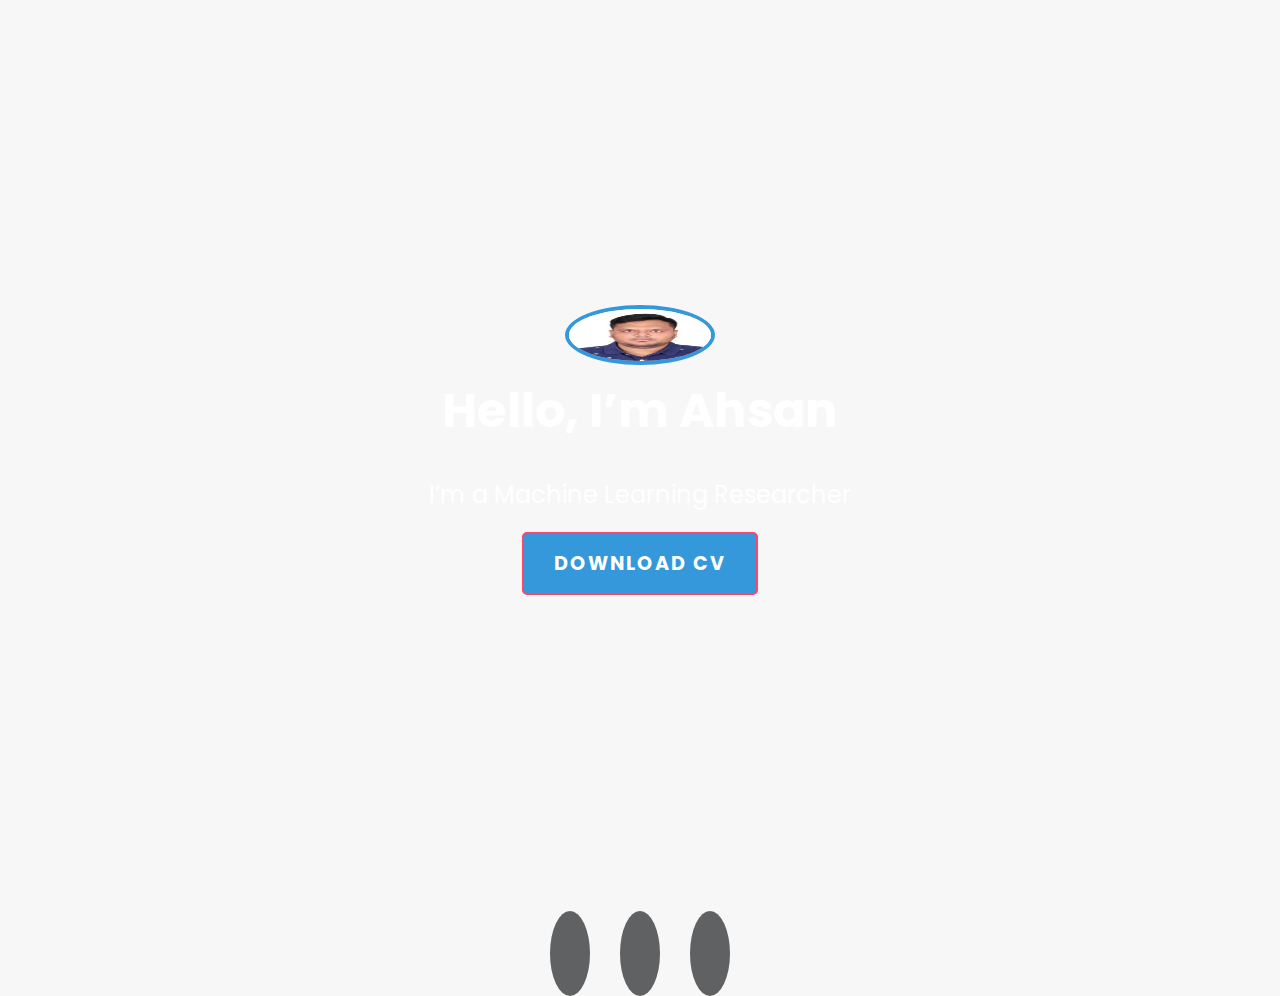
==== index.html @ e0b85def "index.html" ====
<!DOCTYPE html>
<html lang="en">
<head>
    <meta charset="UTF-8">
    <title>Ahsan's Portfolio</title>
    <link rel="stylesheet" href="style.css">
    <style>
        body {
            font-family: 'Arial', sans-serif;
            margin: 0;
            padding: 0;
            background-color: #f7f7f7;
        }

        .hero {
            background-image: url('background.jpg'); /* Add a background image */
            background-size: cover;
            background-position: center;
            height: 100vh;
            display: flex;
            flex-direction: column;
            justify-content: center;
            align-items: center;
            text-align: center;
            color: #fff;
        }

        .hero h1 {
            font-size: 3rem;
            margin: 10px 0;
        }

        .hero p {
            font-size: 1.5rem;
            margin: 20px 0;
        }

        .btn {
            display: inline-block;
            background-color: #3498db;
            color: #fff;
            padding: 15px 30px;
            border-radius: 5px;
            text-decoration: none;
            font-weight: bold;
            transition: background-color 0.3s ease;
            font-size: 1.2rem;
        }

        .btn:hover {
            background-color: #2980b9;
        }

        .logo {
            width: 150px;
            height: 150px;
            border-radius: 50%;
            border: 4px solid #3498db;
        }

        .footer {
            text-align: center;
            margin-top: 30px;
        }

        .footer a {
            font-size: 2rem;
            color: #3498db;
            margin: 0 15px;
            text-decoration: none;
        }

        /* Add more styles as needed */
    </style>
</head>
<body>
    <div class="hero">
        <img src="pial.jpg" class="logo" alt="Avatar">
        <h1>Hello, I’m <span>Ahsan</span></h1>
        <p>I’m a Machine Learning Researcher</p>
        <a href="Ahsan.pdf" class="btn">Download CV</a>
    </div>
    <div class="footer">
        <a href="https://www.linkedin.com/in/israt-zarin/" class="fa fa-linkedin"></a>
        <a href="mailto:zarindola@gmail.com" class="fa fa-envelope"></a>
        <a href="https://github.com/ZarinIsrat" class="fa fa-github"></a>
    </div>
</body>
</html>
---- style.css ----
@import url('https://fonts.googleapis.com/css2?family=Poppins:wght@400;500;600;700&display=swap');
*{
    margin: 0;
    padding: 0;
    box-sizing: border-box;
    font-family: 'Poppins', sans-serif;
}
a{
    text-decoration: none;
}
.hero{
    width: 100%;
    height: 100vh;
    background: url(img/bg1.jpg);
    background-size: cover;
}
nav{
    display: flex;
    align-items: center;
    justify-content: space-between;
    padding: 30px 100px;
}
.logo{
    max-height: 60px;
}
nav ul li{
    list-style: none;
    display: inline-block;
    padding: 10px 20px;
}
nav ul li a{
    color: #1d1d24;
    position: relative;
    padding: 5px 0;
}
nav ul li a:hover{
    color: #fd4766;
}
nav ul li a:after{
    content: "";
    position: absolute;
    left: 0;
    width: 0;
    height: 3px;
    background: #fd4766;
    transition: .3s;
    bottom: 0;
}
nav ul li a:hover:after{
    width: 100%;
}
.btn{
    color: #fff;
    font-size: 16px;
    text-transform: uppercase;
    letter-spacing: 2px;
    padding: 16px 40px;
    border-radius: 500px;
    display: inline-block;
    font-weight: 500;
    transition: all .4s ease-in-out;
    background-size: 152% 100%;
    background: #fd4766;
    border: 2px solid #fd4766;
}
.btn:hover{
    background: transparent;
    border-color: #fd4766;
    color: #fd4766;
}
.content{
    position: absolute;
    top: 35%;
    left: 8%;
}
.content .title{
    color: #1f1f25;
    font-size: 15px;
    text-transform: uppercase;
    letter-spacing: 4px;
    display: inline-block;
    margin-bottom: 20px;
    background: linear-gradient(120deg, #1c99fe 20.69%, #7644ff 50.19%,#fd4766 79.69%);
    -webkit-background-clip: text;
    -webkit-text-fill-color: transparent;
}
.content h1{
    color: #1f1f25;
    font-size: 75px;
    font-weight: 900;
    line-height: 90px;
    text-transform: inherit;
    width: 70%;
}
.content h1 span{
    color: #fd4766;
}
.content p{
    width: 55%;
    color: #757575;
    margin-top: 25px;
    margin-bottom: 30px;
}
.fa {
  padding: 20px;
  font-size: 30px;
  width: 50px;
  text-align: center;
  text-decoration: none;
  margin: 5px 2px;
}

.fa:hover {
    opacity: 0.7;
}
.fa-linkedin {
  background: #606162;
  color: white;
  border-radius: 50%;
}
.fa-github {
  background: #606162;
  color: white;
  border-radius: 50%;
}
.fa-envelope{
  background: #606162;
  color: white;
  border-radius: 50%;
}
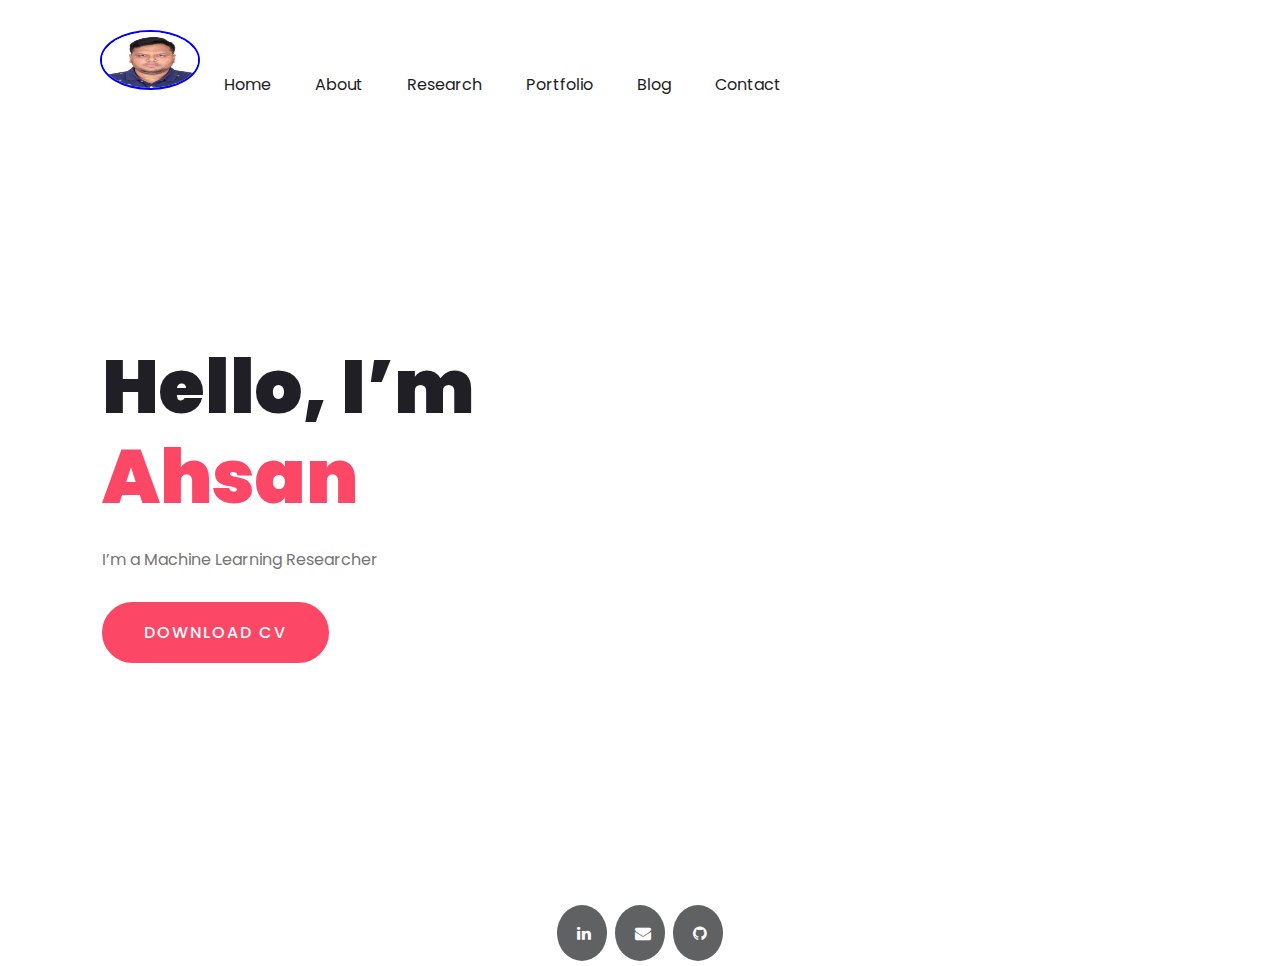
==== commit 06fb55a6: "index.html" ====
--- a/index.html
+++ b/index.html
@@ -2,88 +2,46 @@
 <html lang="en">
 <head>
     <meta charset="UTF-8">
-    <title>Ahsan's Portfolio</title>
+    <title>Personal Portfolio Website</title>
+    <!----CSS link----->
     <link rel="stylesheet" href="style.css">
-    <style>
-        body {
-            font-family: 'Arial', sans-serif;
-            margin: 0;
-            padding: 0;
-            background-color: #f7f7f7;
-        }
-
-        .hero {
-            background-image: url('background.jpg'); /* Add a background image */
-            background-size: cover;
-            background-position: center;
-            height: 100vh;
-            display: flex;
-            flex-direction: column;
-            justify-content: center;
-            align-items: center;
-            text-align: center;
-            color: #fff;
-        }
-
-        .hero h1 {
-            font-size: 3rem;
-            margin: 10px 0;
-        }
-
-        .hero p {
-            font-size: 1.5rem;
-            margin: 20px 0;
-        }
-
-        .btn {
-            display: inline-block;
-            background-color: #3498db;
-            color: #fff;
-            padding: 15px 30px;
-            border-radius: 5px;
-            text-decoration: none;
-            font-weight: bold;
-            transition: background-color 0.3s ease;
-            font-size: 1.2rem;
-        }
-
-        .btn:hover {
-            background-color: #2980b9;
-        }
-
-        .logo {
-            width: 150px;
-            height: 150px;
-            border-radius: 50%;
-            border: 4px solid #3498db;
-        }
-
-        .footer {
-            text-align: center;
-            margin-top: 30px;
-        }
-
-        .footer a {
-            font-size: 2rem;
-            color: #3498db;
-            margin: 0 15px;
-            text-decoration: none;
-        }
-
-        /* Add more styles as needed */
+	<style>
+    img {
+        width: 100px;
+        height: 200px;
+        border-radius: 50%;
+        border: 2px solid blue;
+    }
     </style>
+    <link rel="stylesheet" href="https://cdnjs.cloudflare.com/ajax/libs/font-awesome/4.7.0/css/font-awesome.min.css">
 </head>
 <body>
+    
     <div class="hero">
-        <img src="pial.jpg" class="logo" alt="Avatar">
-        <h1>Hello, I’m <span>Ahsan</span></h1>
-        <p>I’m a Machine Learning Researcher</p>
-        <a href="Ahsan.pdf" class="btn">Download CV</a>
+        <nav>
+            <ul>
+                <img src="pial.jpg" class="logo" alt="Avatar">
+                <li><a href="index">Home</a></li>
+                <li><a href="Other/About">About</a></li>
+                <li><a href="Other/Research">Research</a></li>
+                <li><a href="Other/Portfolio">Portfolio</a></li> <!-- Added Portfolio option -->
+                <li><a href="Other/Blog">Blog</a></li> <!-- Added Blog option -->
+                <li><a href="Other/Contact">Contact</a></li>
+            </ul>
+        </nav>
+        <div class="content">
+            <span class="title"></span>
+            <h1>Hello, I’m <span>Ahsan</span></h1>
+            <p>I’m a Machine Learning Researcher</p>
+            <a href="Ahsan.pdf" class="btn">Download CV</a>
+        </div>
     </div>
-    <div class="footer">
+    <center>
+    <footer>
         <a href="https://www.linkedin.com/in/israt-zarin/" class="fa fa-linkedin"></a>
         <a href="mailto:zarindola@gmail.com" class="fa fa-envelope"></a>
         <a href="https://github.com/ZarinIsrat" class="fa fa-github"></a>
-    </div>
+    </footer>
+    </center>
 </body>
 </html>
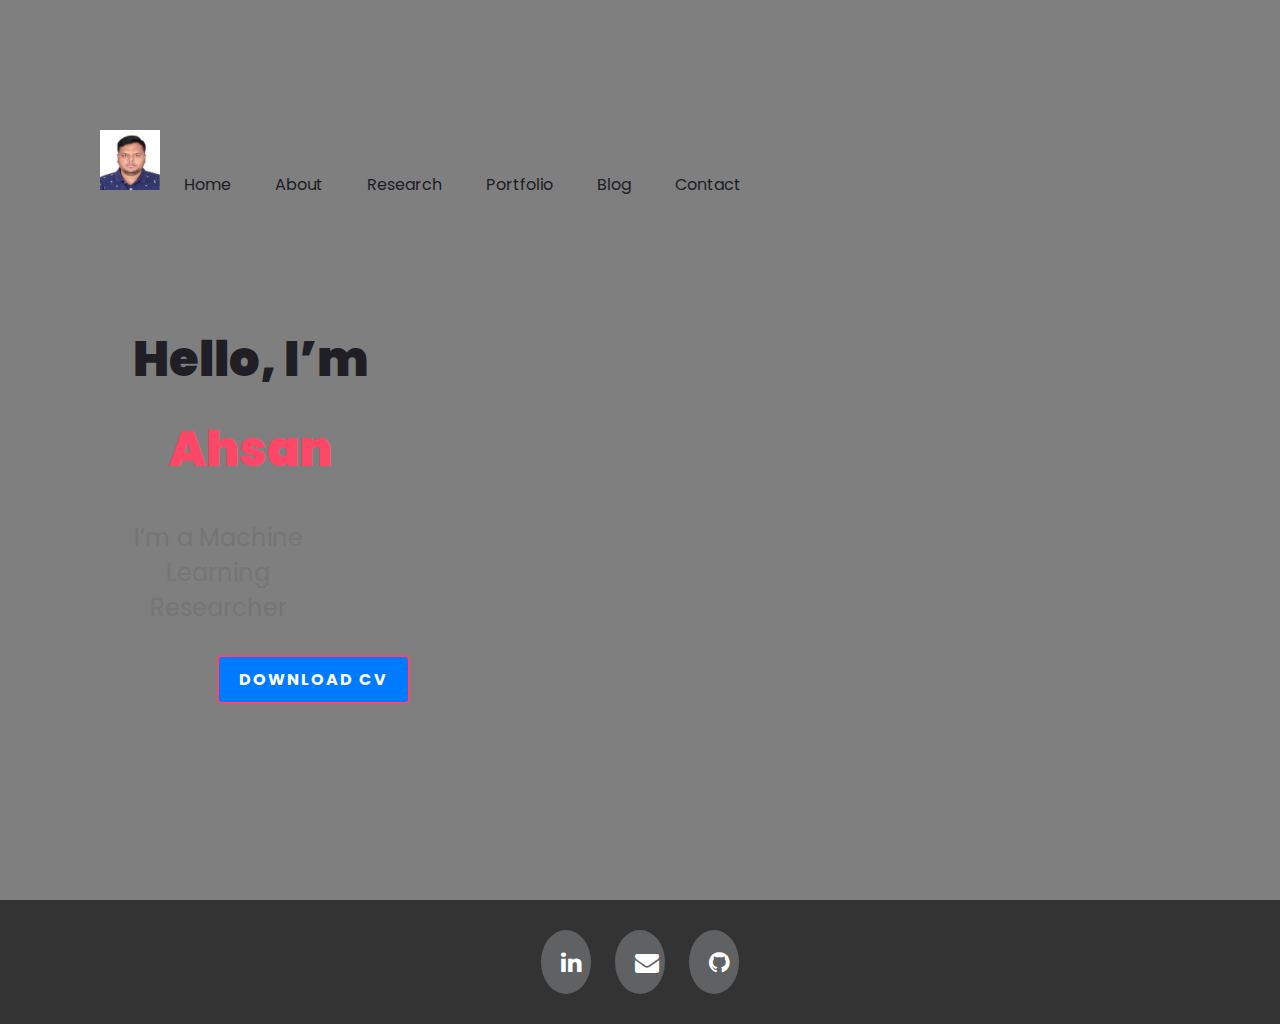
==== commit dc51f306: "index.html" ====
--- a/index.html
+++ b/index.html
@@ -3,20 +3,68 @@
 <head>
     <meta charset="UTF-8">
     <title>Personal Portfolio Website</title>
-    <!----CSS link----->
+    <!-- CSS Styles -->
     <link rel="stylesheet" href="style.css">
-	<style>
-    img {
-        width: 100px;
-        height: 200px;
-        border-radius: 50%;
-        border: 2px solid blue;
-    }
+    <link rel="stylesheet" href="https://cdnjs.cloudflare.com/ajax/libs/font-awesome/4.7.0/css/font-awesome.min.css">
+    <style>
+        body {
+            font-family: Arial, sans-serif;
+            background-image: url('background.jpg'); /* Add an attractive background image */
+            background-size: cover;
+            color: #fff; /* Text color */
+        }
+
+        /* Add CSS styles for your hero section */
+        .hero {
+            background-color: rgba(0, 0, 0, 0.5); /* Semi-transparent background */
+            padding: 100px 0;
+            text-align: center;
+        }
+
+        .hero h1 {
+            font-size: 3rem;
+            margin-bottom: 10px;
+        }
+
+        .hero p {
+            font-size: 1.5rem;
+        }
+
+        .btn {
+            background-color: #007bff;
+            color: #fff;
+            padding: 10px 20px;
+            border-radius: 5px;
+            text-decoration: none;
+            font-weight: bold;
+            transition: background-color 0.3s ease;
+        }
+
+        .btn:hover {
+            background-color: #0056b3; /* Darker shade on hover */
+        }
+
+        /* Add styles for the footer */
+        footer {
+            background-color: #333;
+            padding: 20px 0;
+            text-align: center;
+        }
+
+        .fa {
+            font-size: 24px;
+            margin: 10px;
+            color: #fff;
+            text-decoration: none;
+            transition: color 0.3s ease;
+        }
+
+        .fa:hover {
+            color: #007bff; /* Change color on hover */
+        }
     </style>
-    <link rel="stylesheet" href="https://cdnjs.cloudflare.com/ajax/libs/font-awesome/4.7.0/css/font-awesome.min.css">
 </head>
 <body>
-    
     <div class="hero">
         <nav>
             <ul>
@@ -24,24 +72,21 @@
                 <li><a href="index">Home</a></li>
                 <li><a href="Other/About">About</a></li>
                 <li><a href="Other/Research">Research</a></li>
-                <li><a href="Other/Portfolio">Portfolio</a></li> <!-- Added Portfolio option -->
-                <li><a href="Other/Blog">Blog</a></li> <!-- Added Blog option -->
+                <li><a href="Other/Portfolio">Portfolio</a></li>
+                <li><a href="Other/Blog">Blog</a></li>
                 <li><a href="Other/Contact">Contact</a></li>
             </ul>
         </nav>
         <div class="content">
-            <span class="title"></span>
             <h1>Hello, I’m <span>Ahsan</span></h1>
             <p>I’m a Machine Learning Researcher</p>
             <a href="Ahsan.pdf" class="btn">Download CV</a>
         </div>
     </div>
-    <center>
     <footer>
         <a href="https://www.linkedin.com/in/israt-zarin/" class="fa fa-linkedin"></a>
         <a href="mailto:zarindola@gmail.com" class="fa fa-envelope"></a>
         <a href="https://github.com/ZarinIsrat" class="fa fa-github"></a>
     </footer>
-    </center>
 </body>
 </html>
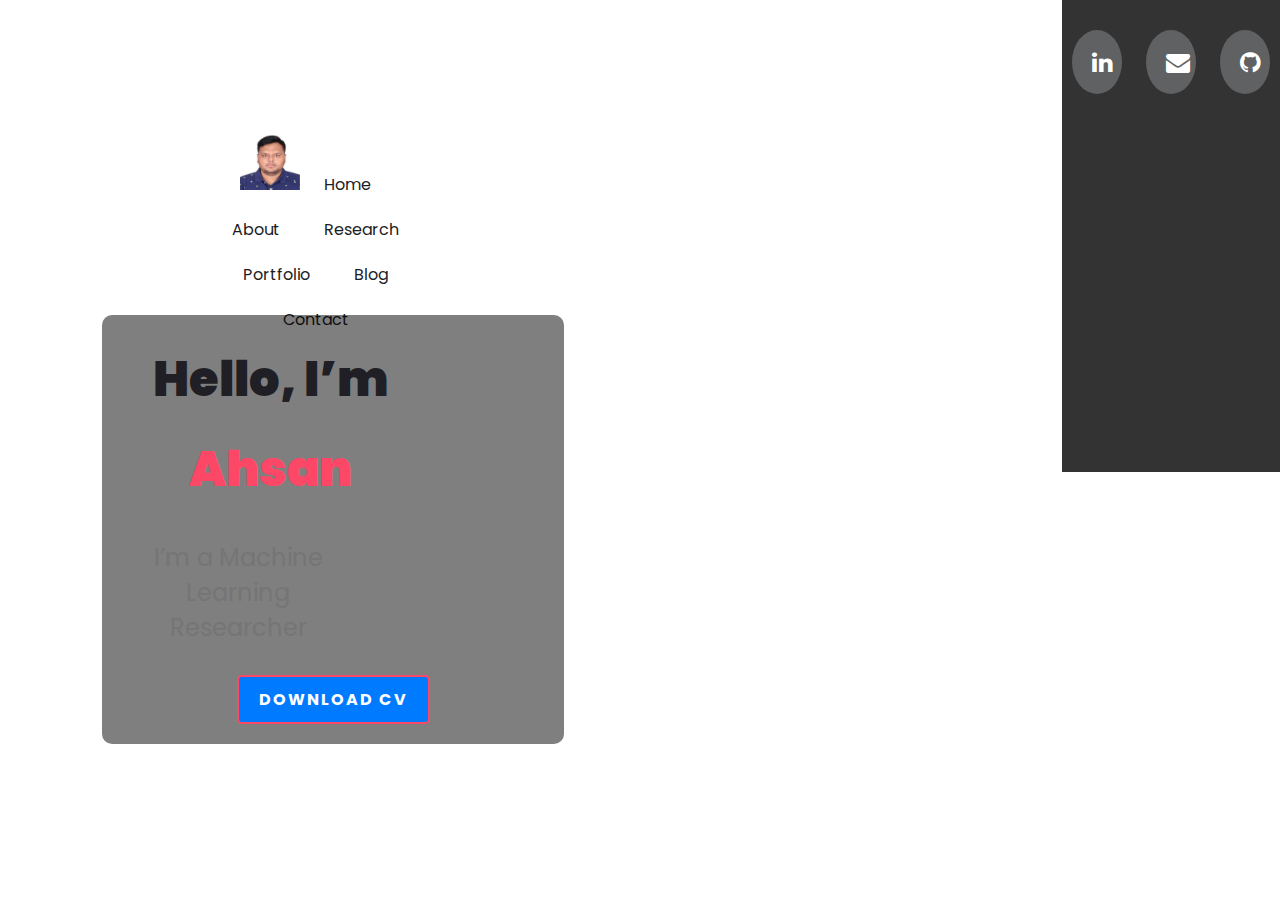
==== commit d8593707: "index.html" ====
--- a/index.html
+++ b/index.html
@@ -12,21 +12,30 @@
             background-image: url('background.jpg'); /* Add an attractive background image */
             background-size: cover;
             color: #fff; /* Text color */
+            margin: 0; /* Remove default margin */
+            padding: 0; /* Remove default padding */
+            display: flex; /* Create a flex container */
         }
 
-        /* Add CSS styles for your hero section */
-        .hero {
-            background-color: rgba(0, 0, 0, 0.5); /* Semi-transparent background */
-            padding: 100px 0;
+        /* Left side (Content) */
+        .content-container {
+            flex: 1; /* Take up available space */
+            padding: 100px;
             text-align: center;
         }
 
-        .hero h1 {
+        .content {
+            background-color: rgba(0, 0, 0, 0.5); /* Semi-transparent background */
+            border-radius: 10px;
+            padding: 20px;
+        }
+
+        .content h1 {
             font-size: 3rem;
             margin-bottom: 10px;
         }
 
-        .hero p {
+        .content p {
             font-size: 1.5rem;
         }
 
@@ -44,7 +53,29 @@
             background-color: #0056b3; /* Darker shade on hover */
         }
 
-        /* Add styles for the footer */
+        /* Right side (Exotic Content) */
+        .exotic-container {
+            flex: 1; /* Take up available space */
+            background-image: url('exotic-background.jpg'); /* Add exotic background image */
+            background-size: cover;
+        }
+
+        .exotic-content {
+            padding: 50px;
+            text-align: center;
+            color: #fff;
+        }
+
+        .exotic-content h2 {
+            font-size: 2rem;
+        }
+
+        .exotic-content p {
+            font-size: 1.2rem;
+            margin-top: 20px;
+        }
+
+        /* Footer Styles (No change from previous) */
         footer {
             background-color: #333;
             padding: 20px 0;
@@ -65,7 +96,8 @@
     </style>
 </head>
 <body>
-    <div class="hero">
+    <!-- Left side (Content) -->
+    <div class="content-container">
         <nav>
             <ul>
                 <img src="pial.jpg" class="logo" alt="Avatar">
@@ -83,6 +115,17 @@
             <a href="Ahsan.pdf" class="btn">Download CV</a>
         </div>
     </div>
+
+    <!-- Right side (Exotic Content) -->
+    <div class="exotic-container">
+        <div class="exotic-content">
+            <h2>Discover the Exotic</h2>
+            <p>Explore the world of AI and Machine Learning in an exciting journey.</p>
+            <p>Stay tuned for exotic discoveries and innovations!</p>
+        </div>
+    </div>
+
+    <!-- Footer (No change from previous) -->
     <footer>
         <a href="https://www.linkedin.com/in/israt-zarin/" class="fa fa-linkedin"></a>
         <a href="mailto:zarindola@gmail.com" class="fa fa-envelope"></a>
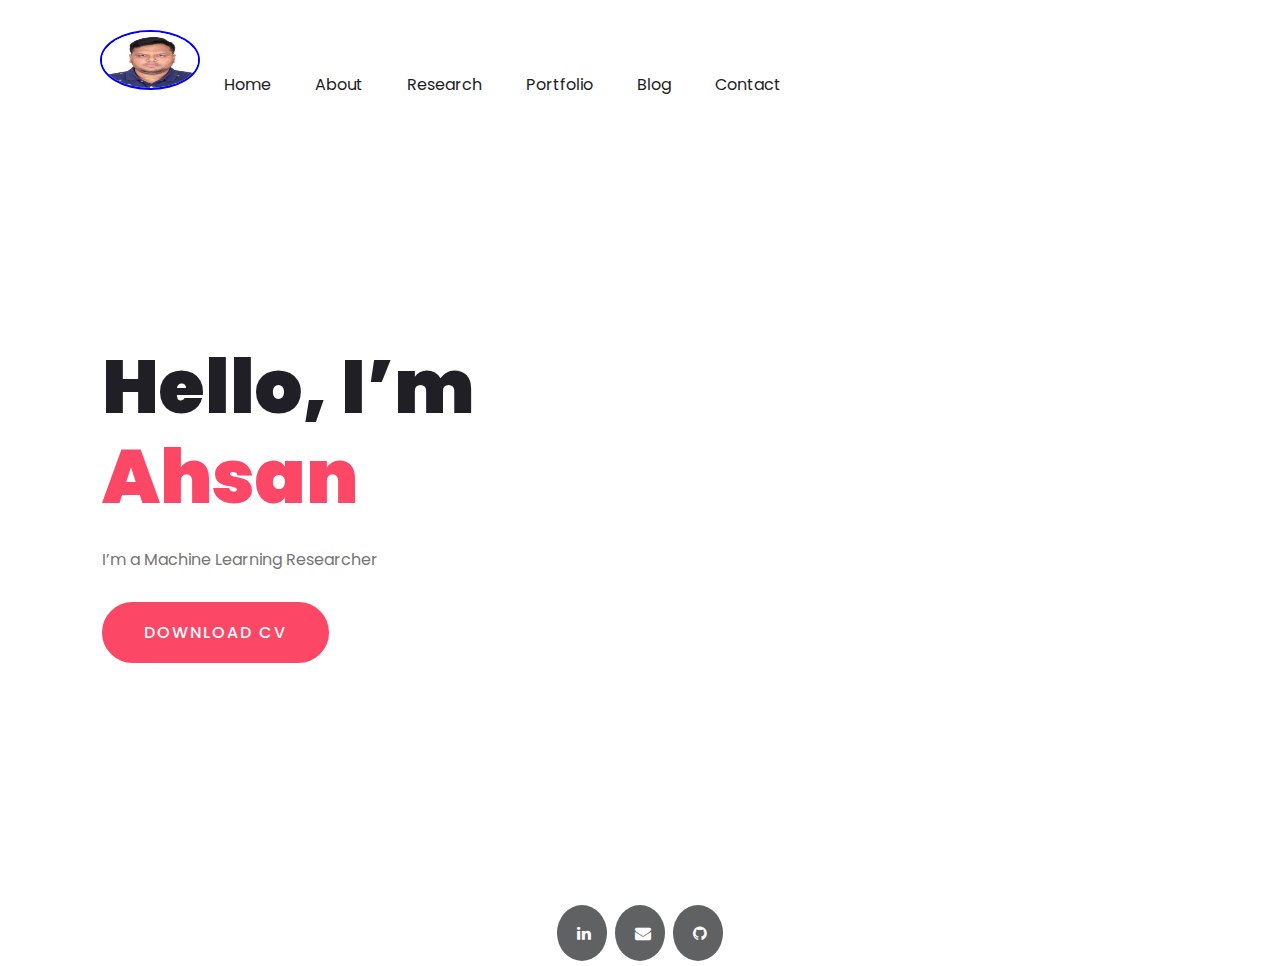
==== commit fc803480: "index.html" ====
--- a/index.html
+++ b/index.html
@@ -3,133 +3,45 @@
 <head>
     <meta charset="UTF-8">
     <title>Personal Portfolio Website</title>
-    <!-- CSS Styles -->
+    <!----CSS link----->
     <link rel="stylesheet" href="style.css">
+	<style>
+    img {
+        width: 100px;
+        height: 200px;
+        border-radius: 50%;
+        border: 2px solid blue;
+    }
+    </style>
     <link rel="stylesheet" href="https://cdnjs.cloudflare.com/ajax/libs/font-awesome/4.7.0/css/font-awesome.min.css">
-    <style>
-        body {
-            font-family: Arial, sans-serif;
-            background-image: url('background.jpg'); /* Add an attractive background image */
-            background-size: cover;
-            color: #fff; /* Text color */
-            margin: 0; /* Remove default margin */
-            padding: 0; /* Remove default padding */
-            display: flex; /* Create a flex container */
-        }
-
-        /* Left side (Content) */
-        .content-container {
-            flex: 1; /* Take up available space */
-            padding: 100px;
-            text-align: center;
-        }
-
-        .content {
-            background-color: rgba(0, 0, 0, 0.5); /* Semi-transparent background */
-            border-radius: 10px;
-            padding: 20px;
-        }
-
-        .content h1 {
-            font-size: 3rem;
-            margin-bottom: 10px;
-        }
-
-        .content p {
-            font-size: 1.5rem;
-        }
-
-        .btn {
-            background-color: #007bff;
-            color: #fff;
-            padding: 10px 20px;
-            border-radius: 5px;
-            text-decoration: none;
-            font-weight: bold;
-            transition: background-color 0.3s ease;
-        }
-
-        .btn:hover {
-            background-color: #0056b3; /* Darker shade on hover */
-        }
-
-        /* Right side (Exotic Content) */
-        .exotic-container {
-            flex: 1; /* Take up available space */
-            background-image: url('exotic-background.jpg'); /* Add exotic background image */
-            background-size: cover;
-        }
-
-        .exotic-content {
-            padding: 50px;
-            text-align: center;
-            color: #fff;
-        }
-
-        .exotic-content h2 {
-            font-size: 2rem;
-        }
-
-        .exotic-content p {
-            font-size: 1.2rem;
-            margin-top: 20px;
-        }
-
-        /* Footer Styles (No change from previous) */
-        footer {
-            background-color: #333;
-            padding: 20px 0;
-            text-align: center;
-        }
-
-        .fa {
-            font-size: 24px;
-            margin: 10px;
-            color: #fff;
-            text-decoration: none;
-            transition: color 0.3s ease;
-        }
-
-        .fa:hover {
-            color: #007bff; /* Change color on hover */
-        }
-    </style>
 </head>
 <body>
-    <!-- Left side (Content) -->
-    <div class="content-container">
+    
+    <div class="hero">
         <nav>
             <ul>
                 <img src="pial.jpg" class="logo" alt="Avatar">
                 <li><a href="index">Home</a></li>
                 <li><a href="Other/About">About</a></li>
                 <li><a href="Other/Research">Research</a></li>
-                <li><a href="Other/Portfolio">Portfolio</a></li>
-                <li><a href="Other/Blog">Blog</a></li>
+                <li><a href="Other/Portfolio">Portfolio</a></li> <!-- Added Portfolio option -->
+                <li><a href="Other/Blog">Blog</a></li> <!-- Added Blog option -->
                 <li><a href="Other/Contact">Contact</a></li>
             </ul>
         </nav>
         <div class="content">
+            <span class="title"></span>
             <h1>Hello, I’m <span>Ahsan</span></h1>
             <p>I’m a Machine Learning Researcher</p>
             <a href="Ahsan.pdf" class="btn">Download CV</a>
         </div>
     </div>
-
-    <!-- Right side (Exotic Content) -->
-    <div class="exotic-container">
-        <div class="exotic-content">
-            <h2>Discover the Exotic</h2>
-            <p>Explore the world of AI and Machine Learning in an exciting journey.</p>
-            <p>Stay tuned for exotic discoveries and innovations!</p>
-        </div>
-    </div>
-
-    <!-- Footer (No change from previous) -->
+    <center>
     <footer>
         <a href="https://www.linkedin.com/in/israt-zarin/" class="fa fa-linkedin"></a>
         <a href="mailto:zarindola@gmail.com" class="fa fa-envelope"></a>
         <a href="https://github.com/ZarinIsrat" class="fa fa-github"></a>
     </footer>
+    </center>
 </body>
 </html>
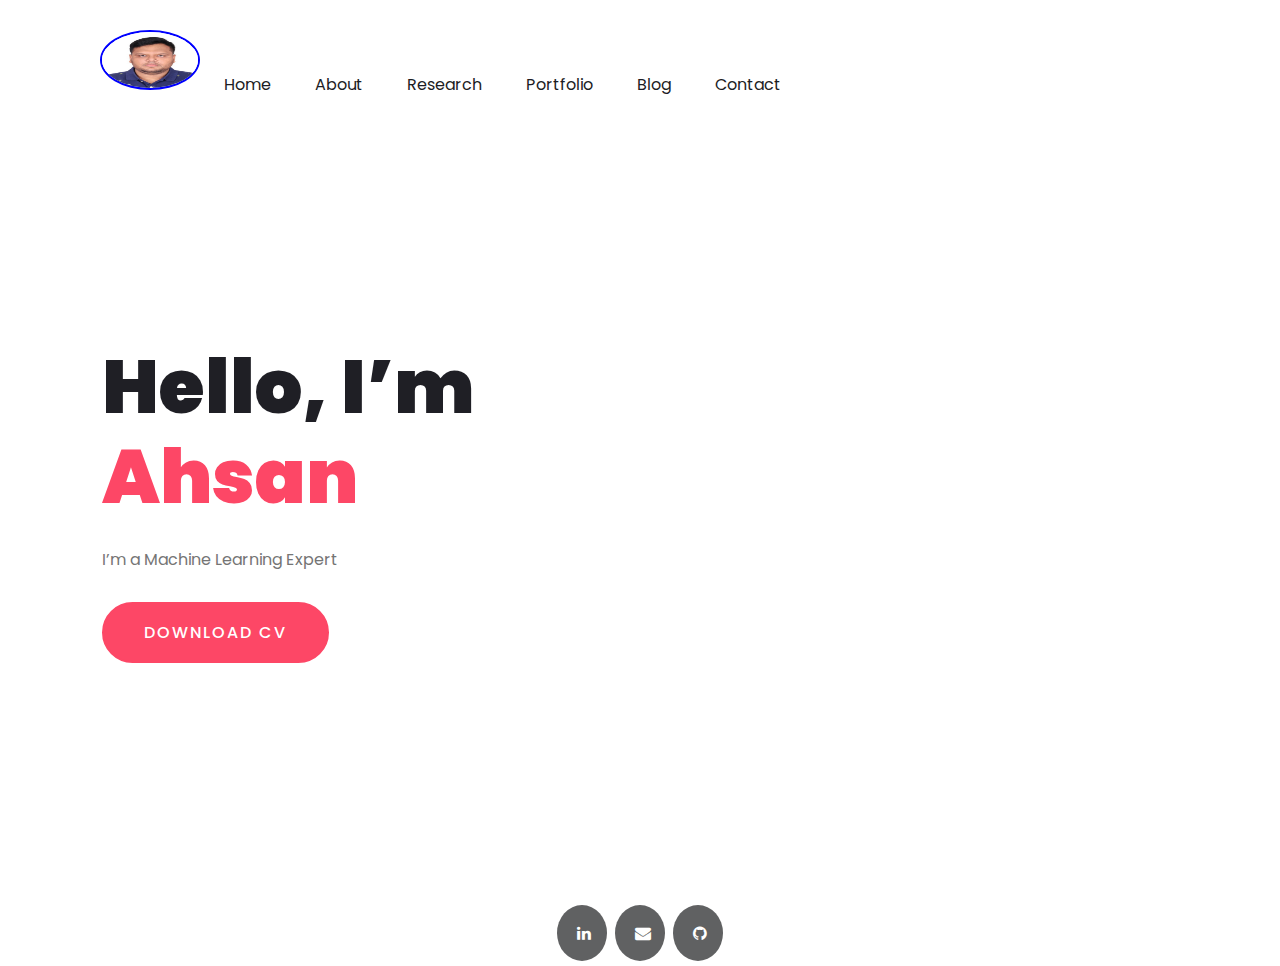
==== commit 62ea6cdc: "index.html" ====
--- a/index.html
+++ b/index.html
@@ -32,15 +32,15 @@
         <div class="content">
             <span class="title"></span>
             <h1>Hello, I’m <span>Ahsan</span></h1>
-            <p>I’m a Machine Learning Researcher</p>
-            <a href="Ahsan.pdf" class="btn">Download CV</a>
+            <p>I’m a Machine Learning Expert</p>
+            <a href="Ahsan_Machine_Learning_Expert.pdf" class="btn">Download CV</a>
         </div>
     </div>
     <center>
     <footer>
-        <a href="https://www.linkedin.com/in/israt-zarin/" class="fa fa-linkedin"></a>
-        <a href="mailto:zarindola@gmail.com" class="fa fa-envelope"></a>
-        <a href="https://github.com/ZarinIsrat" class="fa fa-github"></a>
+        <a href="https://www.linkedin.com/in/ahsankafco/" class="fa fa-linkedin"></a>
+        <a href="ahsankafco@gmail.com" class="fa fa-envelope"></a>
+        <a href="https://github.com/ahsankafco" class="fa fa-github"></a>
     </footer>
     </center>
 </body>
